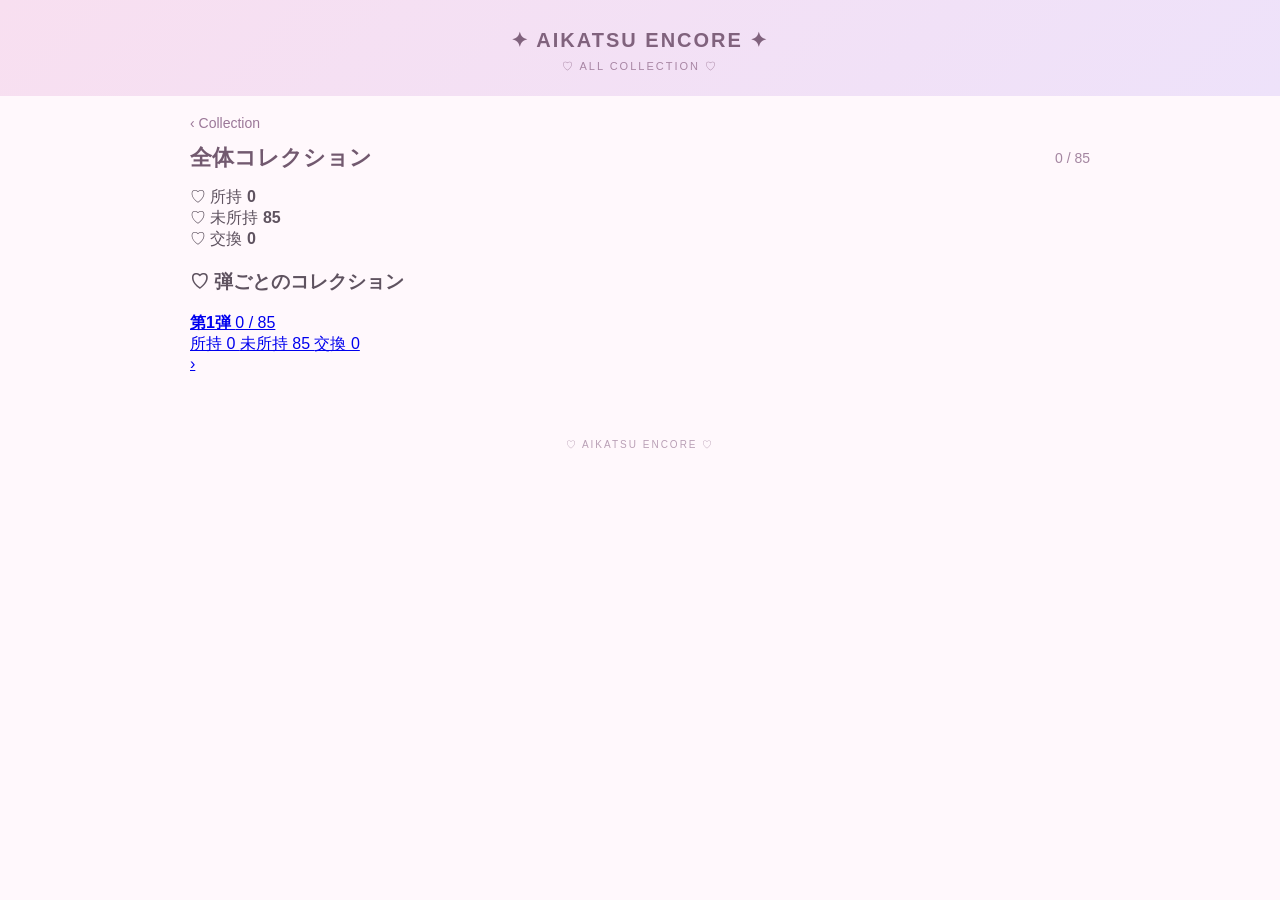
==== all-cards.html @ c802a4d8 "Create all-cards.html" ====
<!DOCTYPE html>
<html lang="ja">
<head>
  <meta charset="UTF-8">
  <meta name="viewport" content="width=device-width, initial-scale=1.0">
  <title>全体コレクション</title>
  <link rel="stylesheet" href="style.css">
</head>

<body>

  <header class="header">
    <h1>✦ AIKATSU ENCORE ✦</h1>
    <p>♡ ALL COLLECTION ♡</p>
  </header>


  <main class="cards-page">

    <a href="index.html" class="back-link">
      ‹ Collection
    </a>


    <section class="season-header">
      <h2>全体コレクション</h2>
      <p id="overallStatus">読み込み中…</p>
    </section>


    <!-- 全体集計 -->

    <section class="overall-summary">

      <div class="summary-card">
        <span>♡ 所持</span>
        <strong id="ownedCount">0</strong>
      </div>

      <div class="summary-card">
        <span>♡ 未所持</span>
        <strong id="missingCount">0</strong>
      </div>

      <div class="summary-card">
        <span>♡ 交換</span>
        <strong id="tradeCount">0</strong>
      </div>

    </section>


    <!-- 弾ごとの一覧 -->

    <section class="season-summary">

      <h3>♡ 弾ごとのコレクション</h3>

      <div id="seasonList"></div>

    </section>

  </main>


  <footer>
    <p>♡ AIKATSU ENCORE ♡</p>
  </footer>


  <script>

    /* =========================
       基本設定
    ========================= */

    let cards = [];

    let ownershipBySeason = {};


    /* =========================
       JSON読み込み
    ========================= */

    fetch("cards.json")
      .then(response => {

        if (!response.ok) {
          throw new Error(
            "cards.jsonを読み込めませんでした"
          );
        }

        return response.json();

      })
      .then(data => {

        cards =
          Array.isArray(data)
            ? data
            : data.cards || [];


        loadOwnership();

        renderOverall();

      })
      .catch(error => {

        console.error(error);

        document.getElementById(
          "overallStatus"
        ).textContent =
          "カードを読み込めませんでした。";

      });


    /* =========================
       所持データ読み込み
    ========================= */

    function loadOwnership() {

      const seasons = [
        ...new Set(
          cards.map(card =>
            String(card.season || "1")
          )
        )
      ];


      seasons.forEach(season => {

        const storageKey =
          `aikatsu-encore-season-${season}`;


        ownershipBySeason[season] =
          JSON.parse(
            localStorage.getItem(
              storageKey
            ) || "{}"
          );

      });

    }


    /* =========================
       所持数
    ========================= */

    function getCount(card) {

      const season =
        String(card.season || "1");


      const ownership =
        ownershipBySeason[season] || {};


      return Number(
        ownership[card.id] || 0
      );

    }


    /* =========================
       全体表示
    ========================= */

    function renderOverall() {

      const owned =
        cards.filter(card =>
          getCount(card) >= 1
        ).length;


      const missing =
        cards.filter(card =>
          getCount(card) === 0
        ).length;


      const trade =
        cards.filter(card =>
          getCount(card) >= 2
        ).length;


      document.getElementById(
        "overallStatus"
      ).textContent =
        `${owned} / ${cards.length}`;


      document.getElementById(
        "ownedCount"
      ).textContent =
        owned;


      document.getElementById(
        "missingCount"
      ).textContent =
        missing;


      document.getElementById(
        "tradeCount"
      ).textContent =
        trade;


      renderSeasonList();

    }


    /* =========================
       弾ごとの集計
    ========================= */

    function renderSeasonList() {

      const seasonList =
        document.getElementById(
          "seasonList"
        );


      seasonList.innerHTML = "";


      const seasons =
        [
          ...new Set(
            cards.map(card =>
              String(card.season || "1")
            )
          )
        ]
        .sort(
          (a, b) =>
            Number(a) - Number(b)
        );


      seasons.forEach(season => {

        const seasonCards =
          cards.filter(card =>
            String(
              card.season || "1"
            ) === season
          );


        const owned =
          seasonCards.filter(card =>
            getCount(card) >= 1
          ).length;


        const missing =
          seasonCards.filter(card =>
            getCount(card) === 0
          ).length;


        const trade =
          seasonCards.filter(card =>
            getCount(card) >= 2
          ).length;


        const link =
          document.createElement("a");


        link.href =
          `cards.html?season=${season}`;


        link.className =
          "season-summary-card";


        link.innerHTML = `

          <div class="season-summary-main">

            <strong>
              第${season}弾
            </strong>

            <span>
              ${owned} / ${seasonCards.length}
            </span>

          </div>


          <div class="season-summary-detail">

            <span>
              所持 ${owned}
            </span>

            <span>
              未所持 ${missing}
            </span>

            <span>
              交換 ${trade}
            </span>

          </div>


          <span class="season-summary-arrow">
            ›
          </span>

        `;


        seasonList.appendChild(
          link
        );

      });

    }

  </script>

</body>
</html>
---- style.css ----
/* =========================
   全体
========================= */

* {
  box-sizing: border-box;
}

body {
  margin: 0;
  background: #fff8fc;
  color: #5f5360;
  font-family:
    -apple-system,
    BlinkMacSystemFont,
    "Helvetica Neue",
    sans-serif;
}


/* =========================
   ヘッダー
========================= */

.header {
  padding: 28px 20px 22px;
  text-align: center;
  background: linear-gradient(
    135deg,
    #f8dff0,
    #eee2fa
  );
}

.header h1 {
  margin: 0;
  color: #80627d;
  font-size: 20px;
  letter-spacing: 2px;
}

.header p {
  margin: 7px 0 0;
  color: #a886a4;
  font-size: 11px;
  letter-spacing: 2px;
}


/* =========================
   ページ
========================= */

.cards-page {
  width: min(100% - 28px, 900px);
  margin: 0 auto;
  padding: 18px 0 40px;
}


/* =========================
   戻る
========================= */

.back-link {
  display: inline-block;
  margin-bottom: 12px;
  color: #9b7798;
  text-decoration: none;
  font-size: 14px;
}


/* =========================
   シーズン
========================= */

.season-header {
  display: flex;
  align-items: center;
  justify-content: space-between;
  margin-bottom: 14px;
}

.season-header h2 {
  margin: 0;
  color: #72596f;
  font-size: 22px;
}

.season-header p {
  margin: 0;
  color: #a486a1;
  font-size: 14px;
}


/* =========================
   検索
========================= */

.search-box {
  margin-bottom: 12px;
}

.search-box input {
  width: 100%;
  padding: 12px 14px;
  border: 1px solid #ead7e6;
  border-radius: 12px;
  background: #fff;
  color: #5f5360;
  font-size: 14px;
  outline: none;
}

.search-box input:focus {
  border-color: #cfa9c8;
}


/* =========================
   所持状態
========================= */

.status-filters {
  display: grid;
  grid-template-columns: repeat(4, 1fr);
  gap: 6px;
  margin-bottom: 12px;
}

.status-button {
  padding: 9px 4px;
  border: 1px solid #ead7e6;
  border-radius: 10px;
  background: #fff;
  color: #8c7188;
  font-size: 12px;
}

.status-button.active {
  background: #ead8e8;
  border-color: #d6b7d1;
  color: #70566d;
  font-weight: bold;
}


/* =========================
   フィルター
========================= */

.filters {
  display: grid;
  grid-template-columns: repeat(2, 1fr);
  gap: 8px;
  margin-bottom: 18px;
}

.filter-group label {
  display: block;
  margin-bottom: 4px;
  color: #8f778b;
  font-size: 11px;
}

.filter-group select {
  width: 100%;
  padding: 9px 8px;
  border: 1px solid #ead7e6;
  border-radius: 10px;
  background: #fff;
  color: #665966;
  font-size: 12px;
}


/* =========================
   カード一覧
========================= */

.card-grid {
  display: grid;
  grid-template-columns: repeat(2, minmax(0, 1fr));
  gap: 12px;
}


/* =========================
   カード
========================= */

.card {
  min-width: 0;
  padding: 8px;
  border: 1px solid #eadde8;
  border-radius: 14px;
  background: #fff;
  box-shadow:
    0 3px 10px rgba(130, 100, 130, 0.07);

  cursor: pointer;
}


/* =========================
   カード画像
========================= */

.card-image {
  width: 100%;
  aspect-ratio: 5 / 7;
  overflow: hidden;
  border-radius: 9px;
  background: #f7f2f7;

  display: flex;
  align-items: center;
  justify-content: center;
}

.card-image img {
  width: 100%;
  height: 100%;
  display: block;

  object-fit: contain;
}


/*
  アクセサリーも通常カードと同じ。
  特別な回転・横長化はしない。
*/


/* =========================
   カード情報
========================= */

.card-info {
  padding: 7px 3px 3px;
}

.card-id {
  color: #a18b9e;
  font-size: 10px;
}

.card-name {
  margin-top: 2px;
  min-height: 17px;
  color: #655864;
  font-size: 12px;
  font-weight: bold;
  line-height: 1.4;
}

.card-meta {
  margin-top: 2px;
  color: #a18b9e;
  font-size: 10px;
}


/* =========================
   所持数
========================= */

.count-control {
  display: flex;
  align-items: center;
  justify-content: center;
  gap: 12px;
  margin-top: 7px;
}

.count-button {
  width: 27px;
  height: 27px;
  padding: 0;

  border: 1px solid #ead7e6;
  border-radius: 50%;

  background: #fff8fc;
  color: #896e84;

  font-size: 16px;
  line-height: 1;
}

.count {
  min-width: 18px;
  text-align: center;
  color: #6d5a69;
  font-size: 13px;
  font-weight: bold;
}


/* =========================
   読み込み・該当なし
========================= */

.loading,
.no-results {
  padding: 40px 10px;
  text-align: center;
  color: #a58d9f;
  font-size: 13px;
}


/* =========================
   モーダル
========================= */

.card-modal {
  position: fixed;
  inset: 0;
  z-index: 1000;

  display: flex;
  align-items: center;
  justify-content: center;

  padding: 20px;

  background: rgba(60, 45, 60, 0.55);
}

.card-modal-content {
  position: relative;

  width: min(92vw, 600px);
  max-height: 90vh;

  padding: 18px;

  overflow-y: auto;

  border-radius: 18px;
  background: #fff9fd;
}

.card-modal-close {
  position: absolute;
  top: 8px;
  right: 10px;

  z-index: 2;

  width: 34px;
  height: 34px;

  border: 0;
  border-radius: 50%;

  background: rgba(255,255,255,0.9);
  color: #80677b;

  font-size: 24px;
  line-height: 1;
}

.modal-images {
  display: flex;
  flex-direction: column;
  align-items: center;
  gap: 14px;
  padding-top: 10px;
}

.modal-images img {
  display: block;

  width: 100%;
  max-width: 500px;
  height: auto;

  border-radius: 10px;
  object-fit: contain;
}


/* =========================
   フッター
========================= */

footer {
  padding: 25px 10px 35px;
  text-align: center;
}

footer p {
  margin: 0;
  color: #b99fb5;
  font-size: 10px;
  letter-spacing: 2px;
}


/* =========================
   スマホ
========================= */

@media (max-width: 480px) {

  .cards-page {
    width: min(100% - 20px, 900px);
  }

  .card-grid {
    gap: 9px;
  }

  .card {
    padding: 6px;
    border-radius: 12px;
  }

  .card-image {
    border-radius: 8px;
  }

  .count-control {
    gap: 9px;
  }

  .count-button {
    width: 25px;
    height: 25px;
  }

  .card-modal {
    padding: 10px;
  }

  .card-modal-content {
    width: 96vw;
    padding: 12px;
  }

}
/* =========================
   カード詳細モーダル
========================= */

.card-modal {
  position: fixed;
  inset: 0;
  z-index: 9999;

  display: flex;
  align-items: center;
  justify-content: center;

  padding: 16px;

  background: rgba(60, 40, 70, 0.72);

  backdrop-filter: blur(6px);
  -webkit-backdrop-filter: blur(6px);
}


/* =========================
   モーダル本体
========================= */

.card-modal-content {
  position: relative;

  width: min(88vw, 360px);
  max-height: 88vh;

  padding: 18px 12px 20px;

  background: #fffaff;

  border: 2px solid #f0d8ed;
  border-radius: 24px;

  box-shadow:
    0 10px 35px rgba(80, 50, 80, 0.25);

  overflow: hidden;

  text-align: center;
}


/* =========================
   閉じるボタン
========================= */

.card-modal-close {
  position: absolute;

  top: 8px;
  right: 8px;

  width: 42px;
  height: 42px;

  border: none;
  border-radius: 50%;

  background: rgba(255, 255, 255, 0.95);

  color: #8d6688;

  font-size: 30px;
  line-height: 1;

  cursor: pointer;

  z-index: 10;
}

.card-modal-close:active {
  transform: scale(0.92);
}


/* =========================
   カード表示エリア
========================= */

.modal-card-area {
  position: relative;

  display: flex;

  align-items: center;
  justify-content: center;

  width: 100%;

  margin-top: 8px;

  touch-action: pan-y;
}


/* カード本体 */

.modal-card-image {
  display: block;

  width: min(62vw, 280px);

  max-width: 100%;
  max-height: 58vh;

  object-fit: contain;

  border-radius: 6px;

  box-shadow:
    0 5px 18px rgba(80, 50, 80, 0.18);

  user-select: none;
  -webkit-user-drag: none;
}


/* =========================
   左右の矢印
========================= */

.card-side-arrow {
  position: absolute;

  top: 50%;

  transform: translateY(-50%);

  width: 46px;
  height: 46px;

  display: flex;

  align-items: center;
  justify-content: center;

  border: none;
  border-radius: 50%;

  background: rgba(255, 255, 255, 0.92);

  color: #8d6688;

  font-size: 34px;
  font-weight: normal;

  line-height: 1;

  box-shadow:
    0 3px 10px rgba(80, 50, 80, 0.18);

  cursor: pointer;

  z-index: 5;
}

.card-side-arrow.left {
  left: 4px;
}

.card-side-arrow.right {
  right: 4px;
}

.card-side-arrow:active {
  transform:
    translateY(-50%)
    scale(0.9);
}


/* =========================
   表・裏ボタン
========================= */

.card-side-buttons {
  display: flex;

  justify-content: center;

  gap: 12px;

  margin-top: 16px;
}


.card-side-button {
  min-width: 100px;

  padding: 11px 22px;

  border: 1px solid #e8cce4;
  border-radius: 999px;

  background: #fff;

  color: #8d6688;

  font-size: 15px;
  font-weight: bold;

  cursor: pointer;

  transition:
    background 0.2s ease,
    color 0.2s ease,
    transform 0.15s ease;
}


.card-side-button.active {
  background: #e8c9e4;

  color: #fff;

  border-color: #e8c9e4;
}


.card-side-button:active {
  transform: scale(0.95);
}


/* =========================
   スマホ用
========================= */

@media (max-width: 480px) {

  .card-modal {
    padding: 10px;
  }


  .card-modal-content {
    width: 90vw;

    padding:
      16px 8px 18px;

    border-radius: 22px;
  }


  .modal-card-image {
    width: 62vw;

    max-height: 57vh;
  }


  .card-side-arrow {
    width: 44px;
    height: 44px;

    font-size: 32px;
  }


  .card-side-arrow.left {
    left: 2px;
  }


  .card-side-arrow.right {
    right: 2px;
  }


  .card-side-button {
    min-width: 95px;

    padding: 10px 20px;

    font-size: 15px;
  }

}
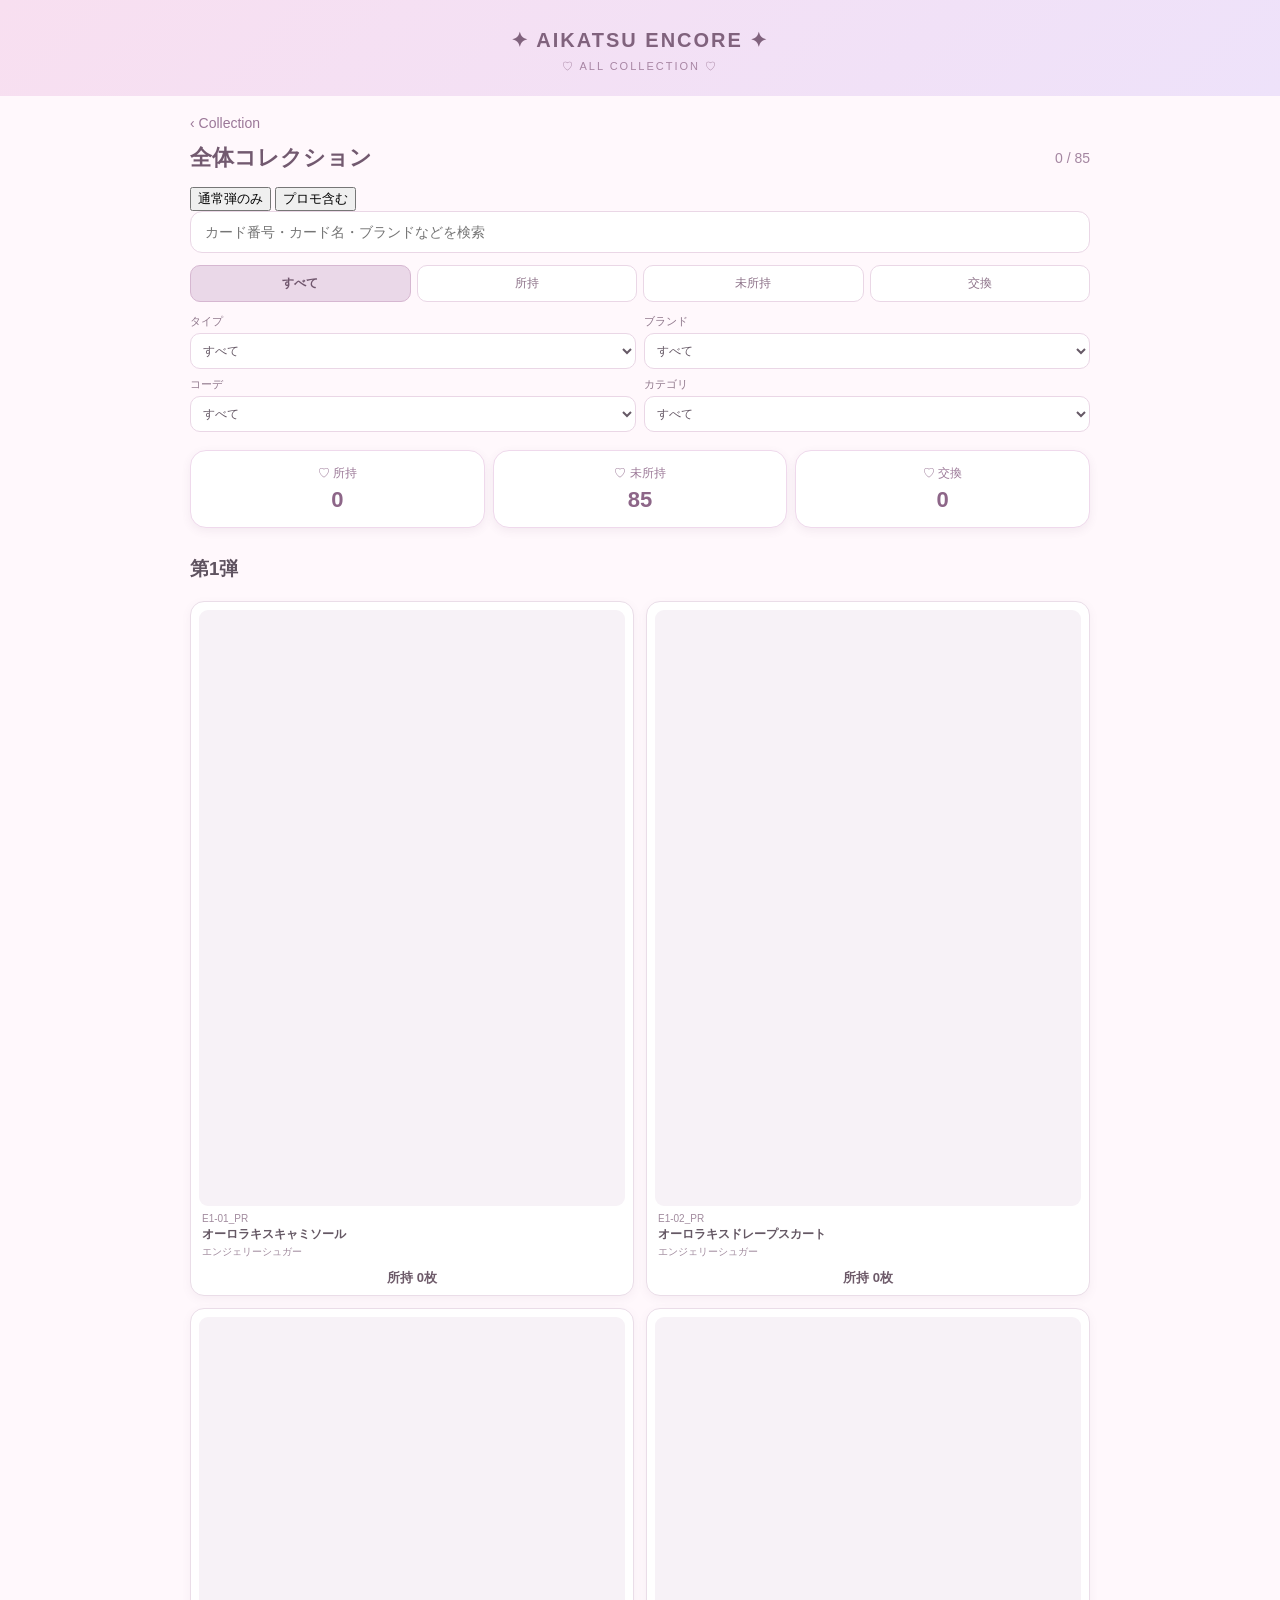
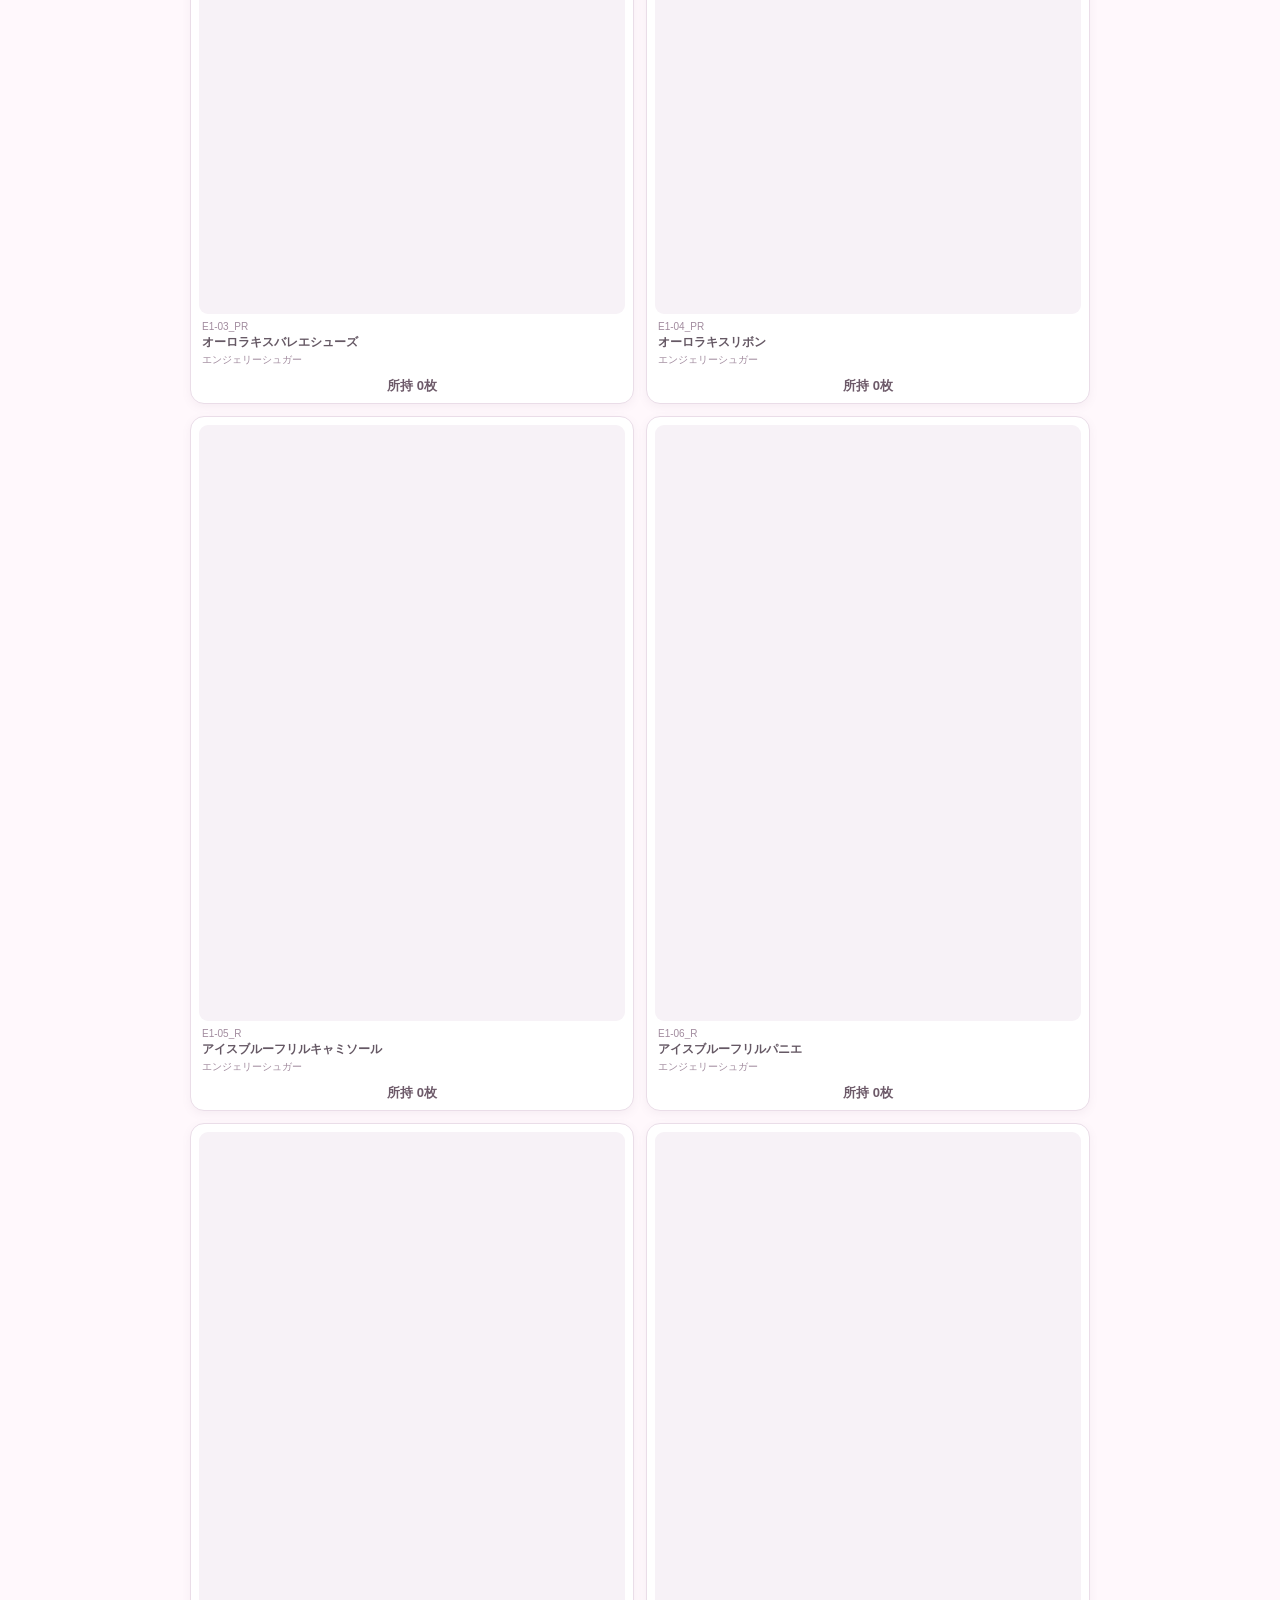
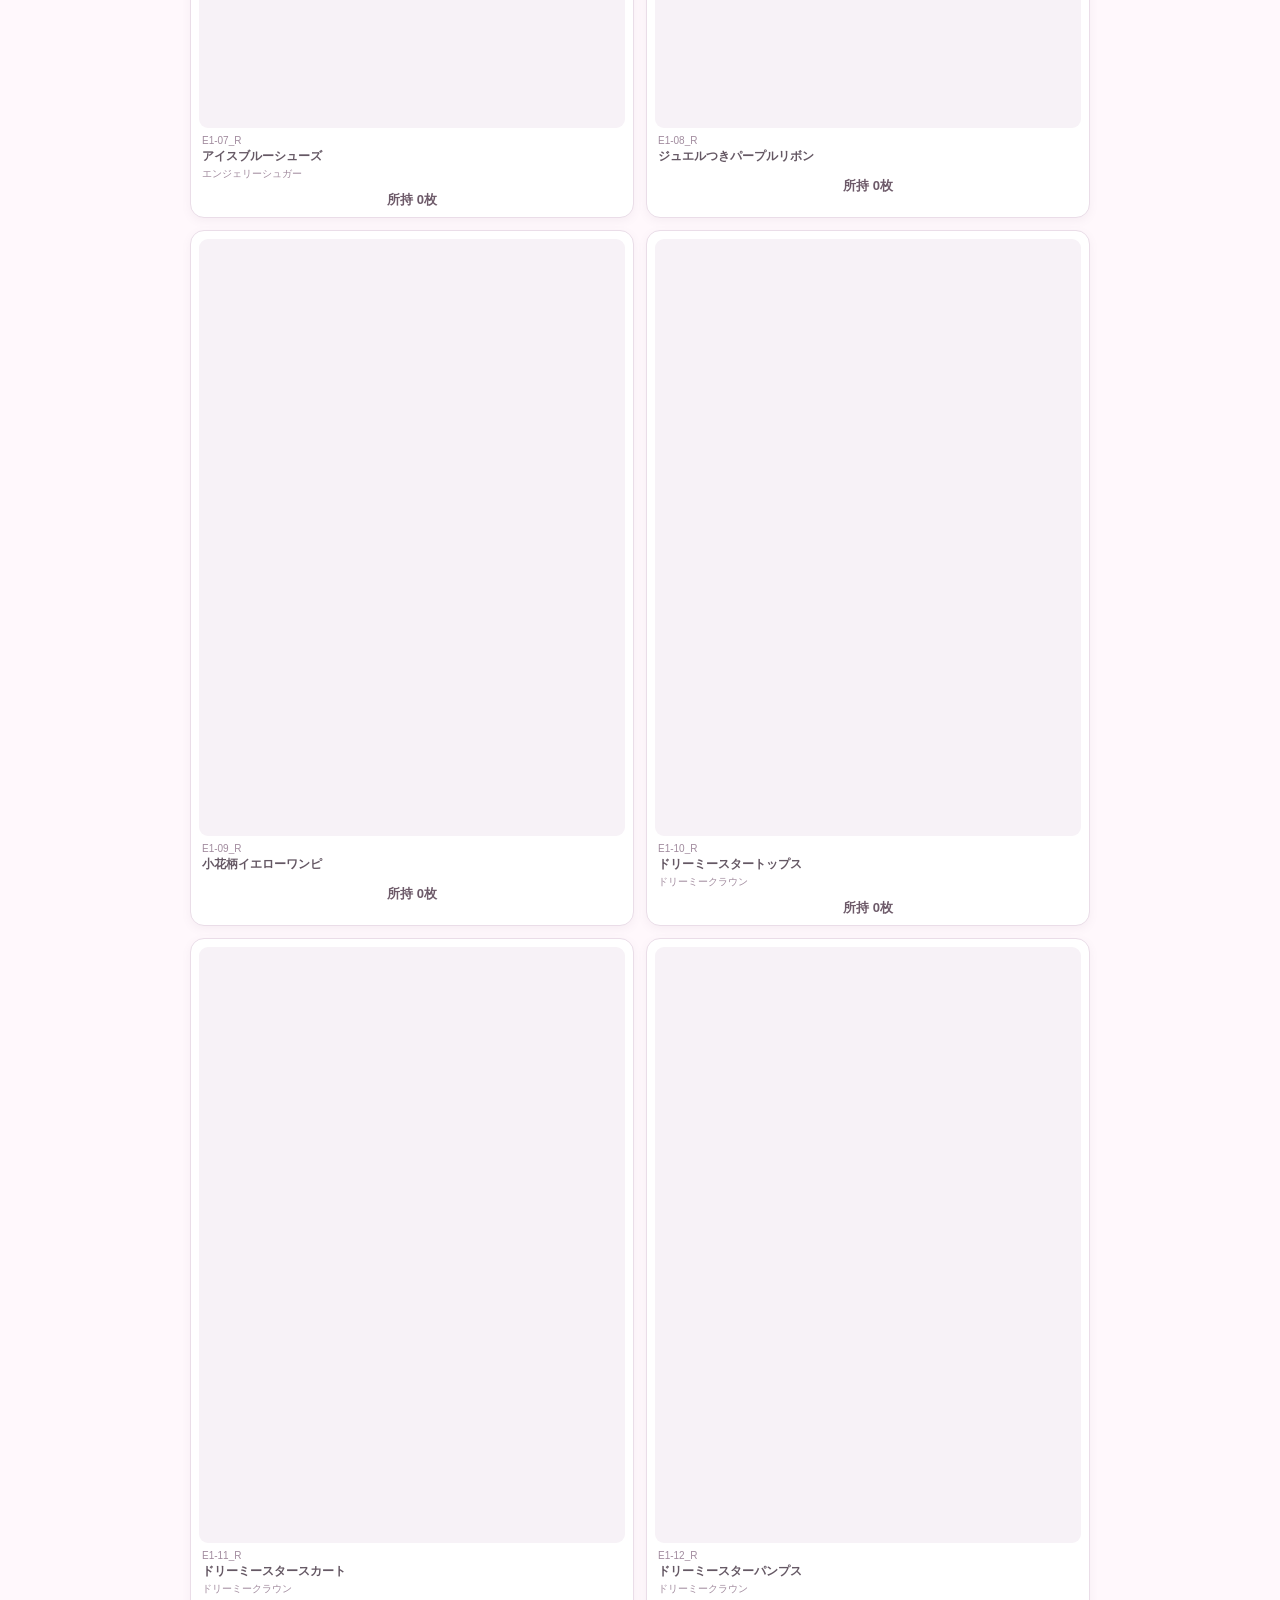
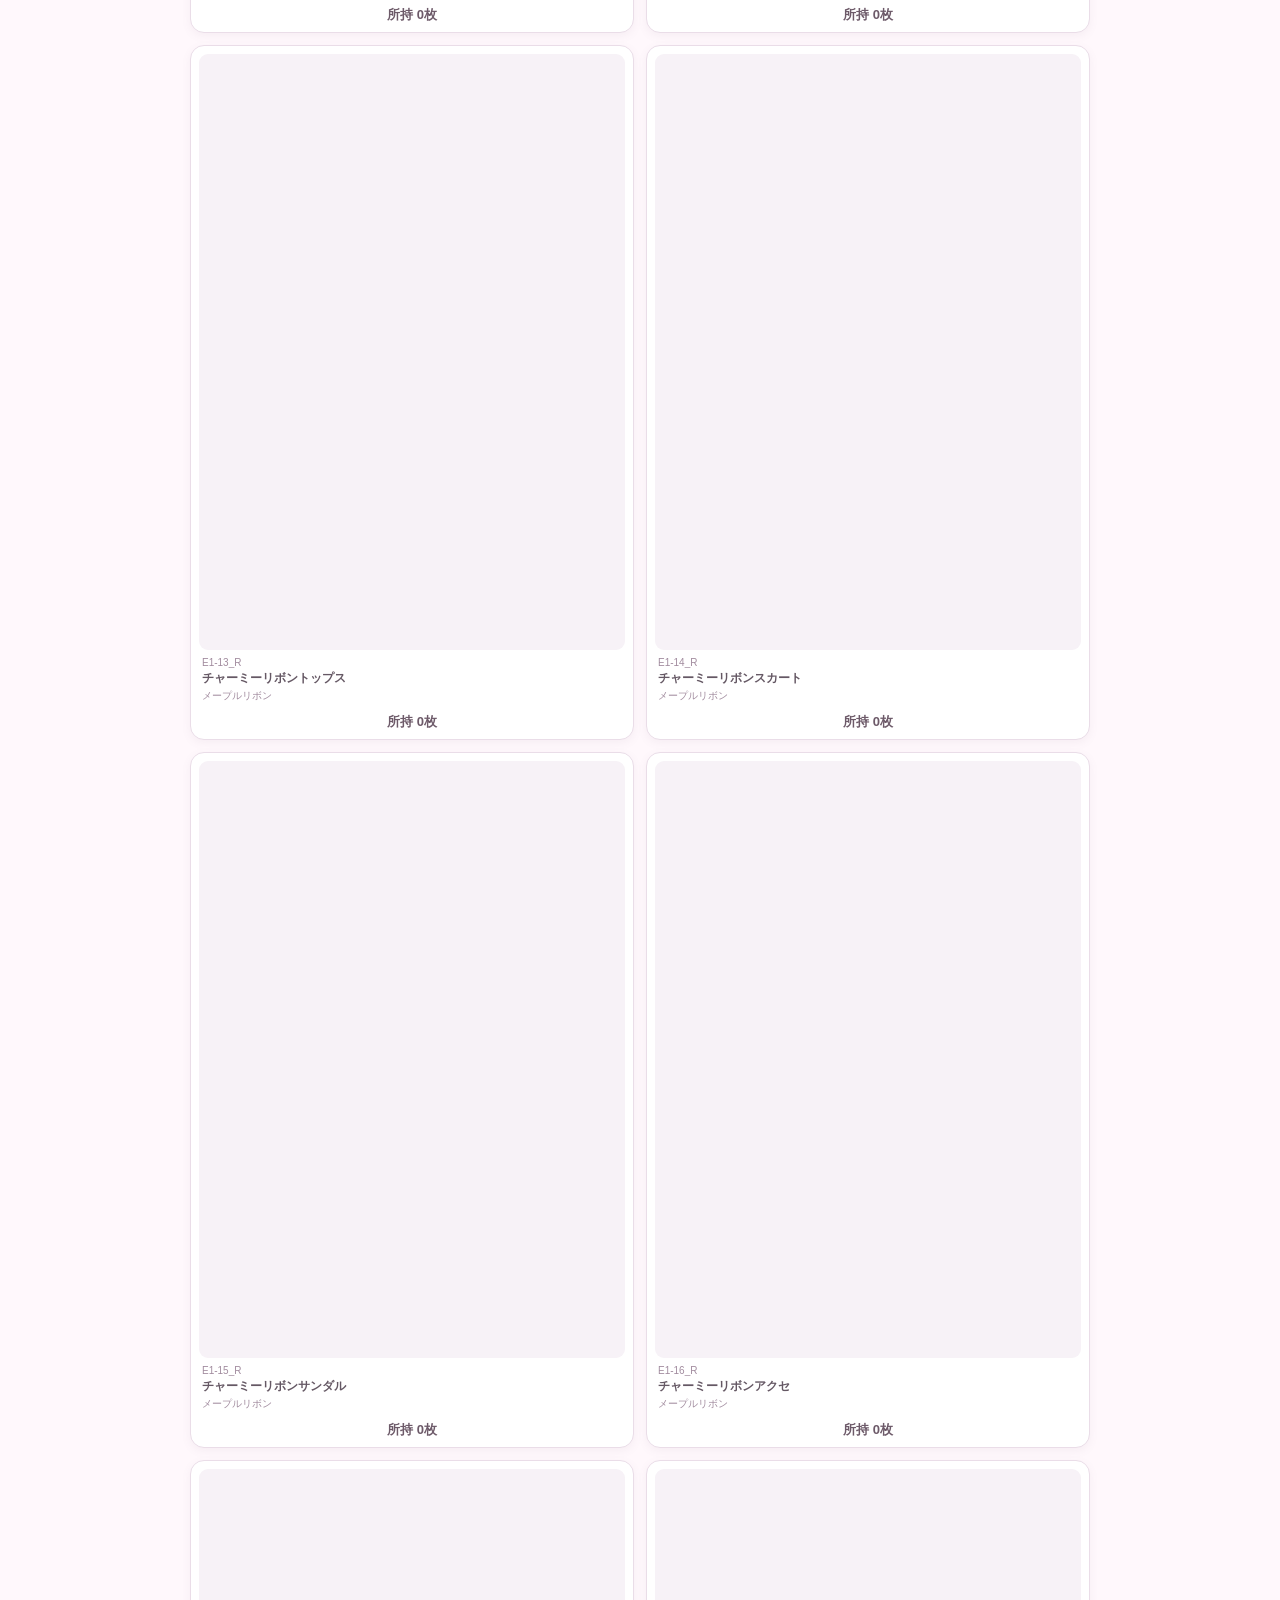
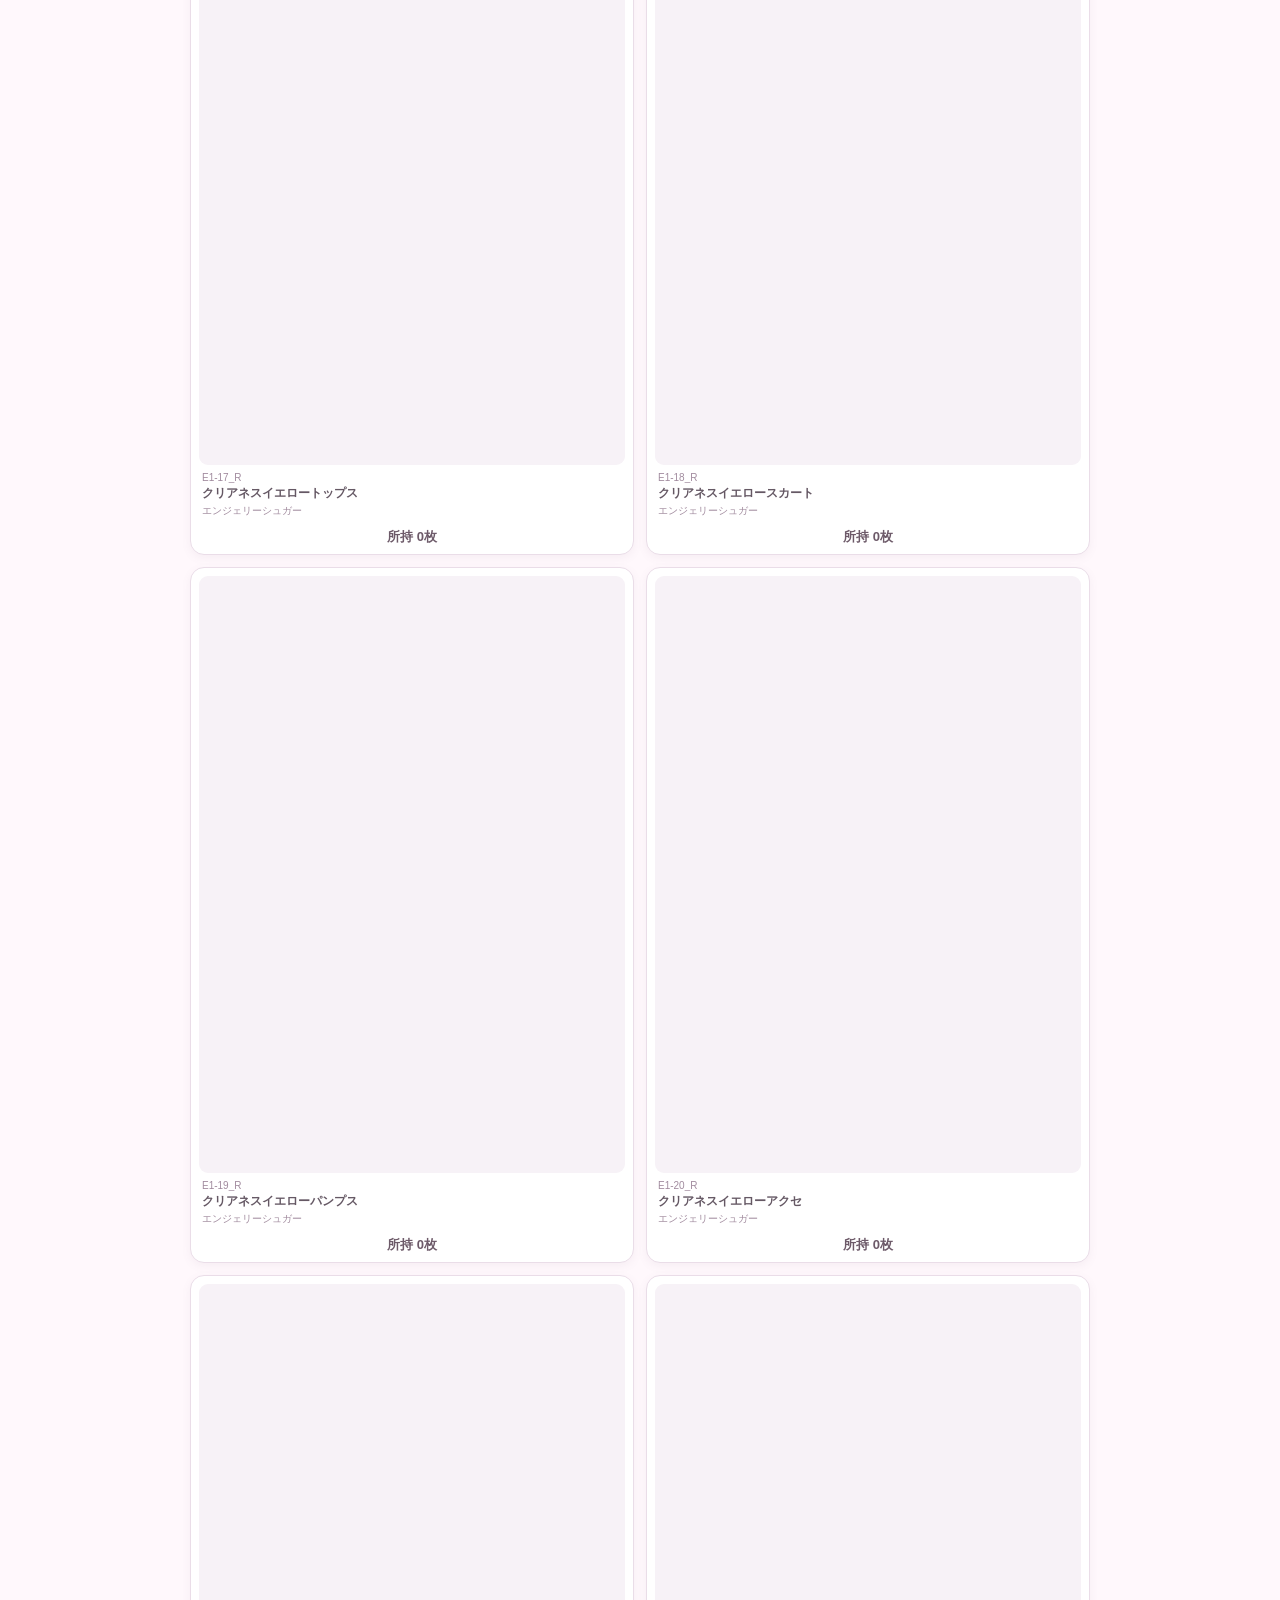
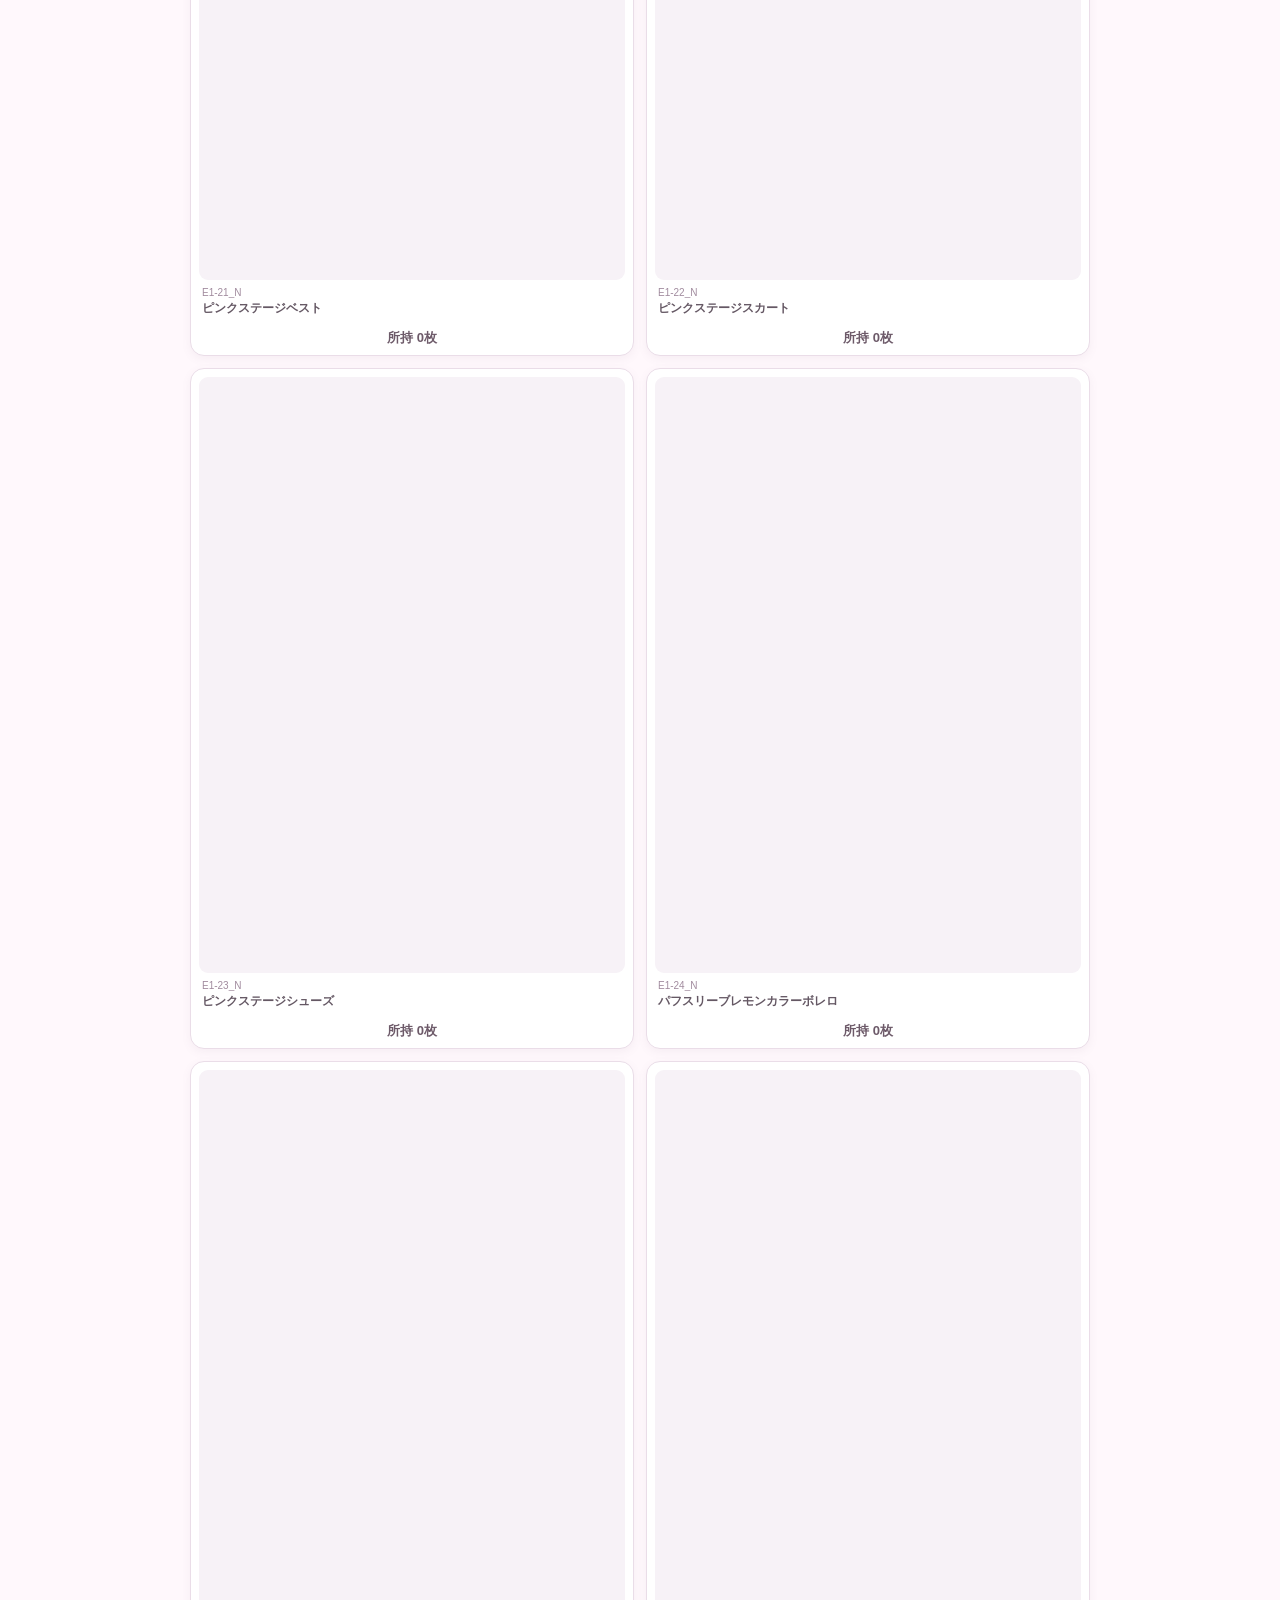
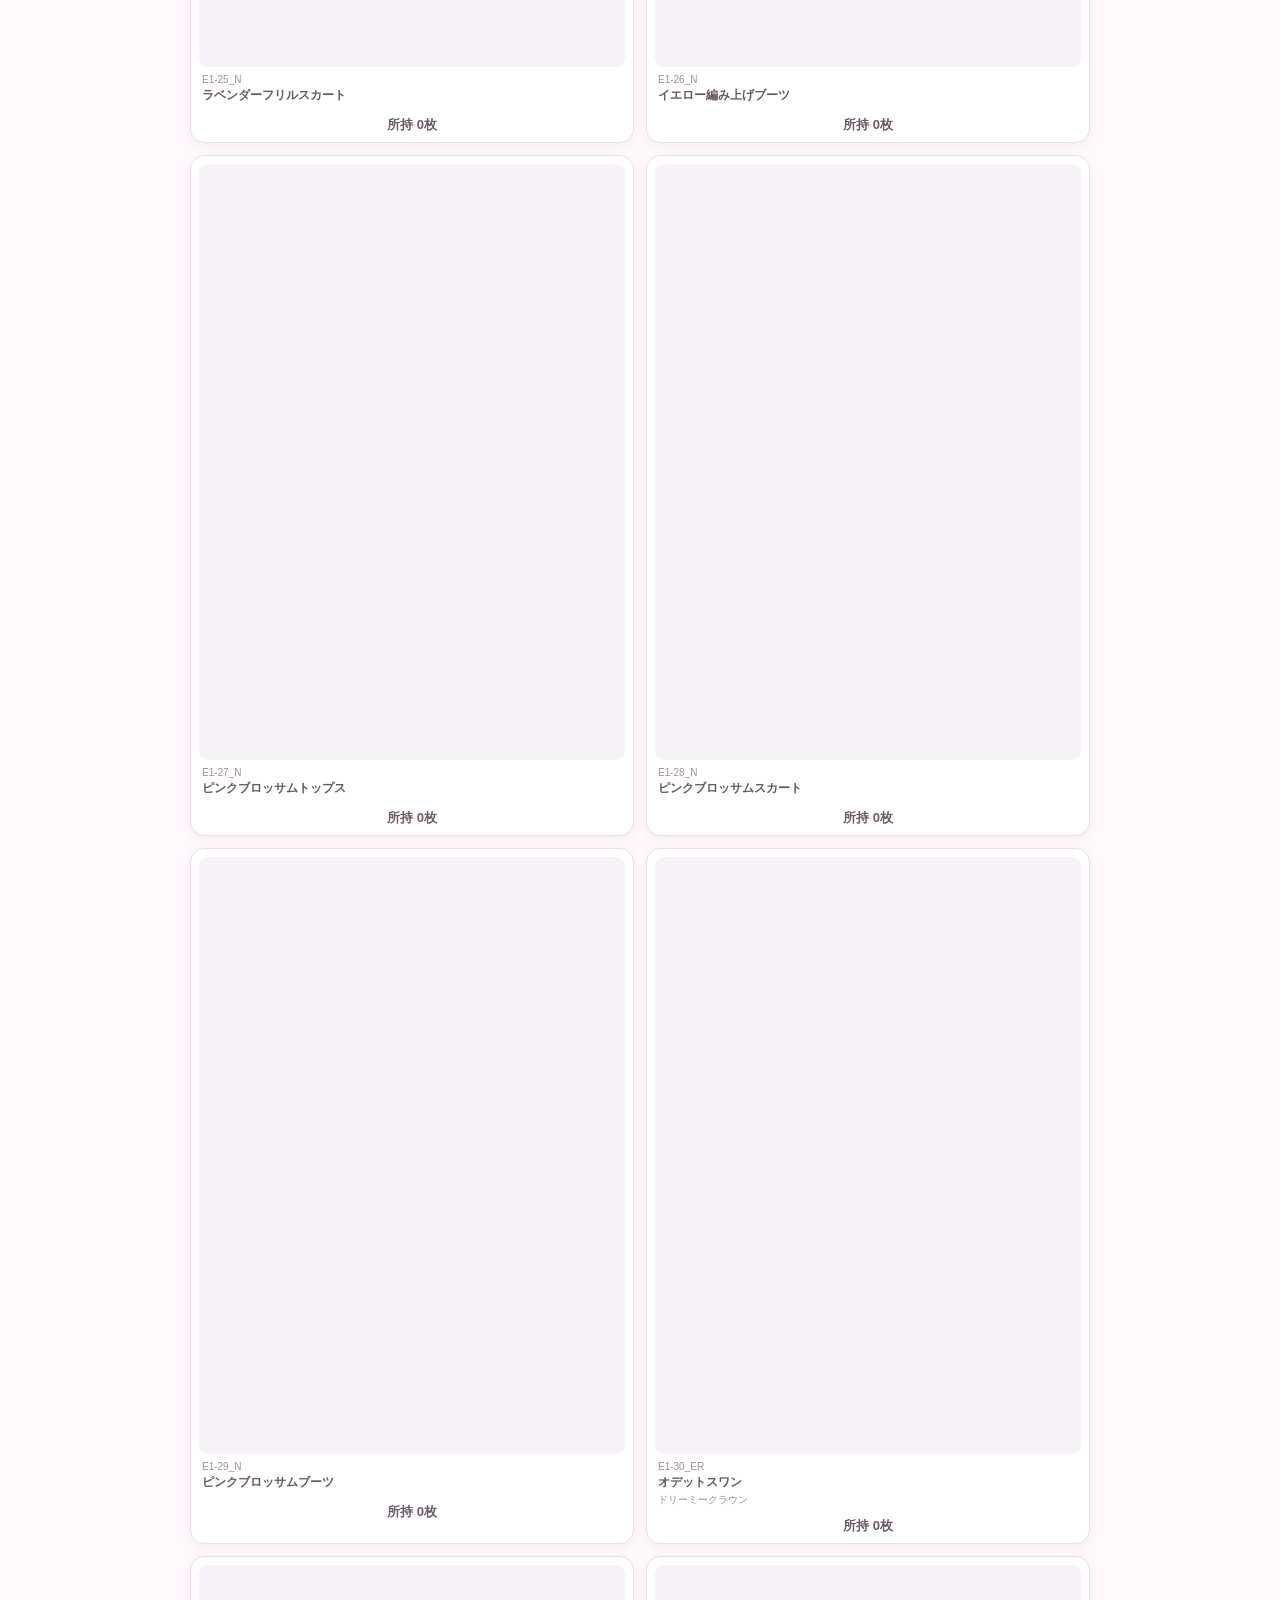
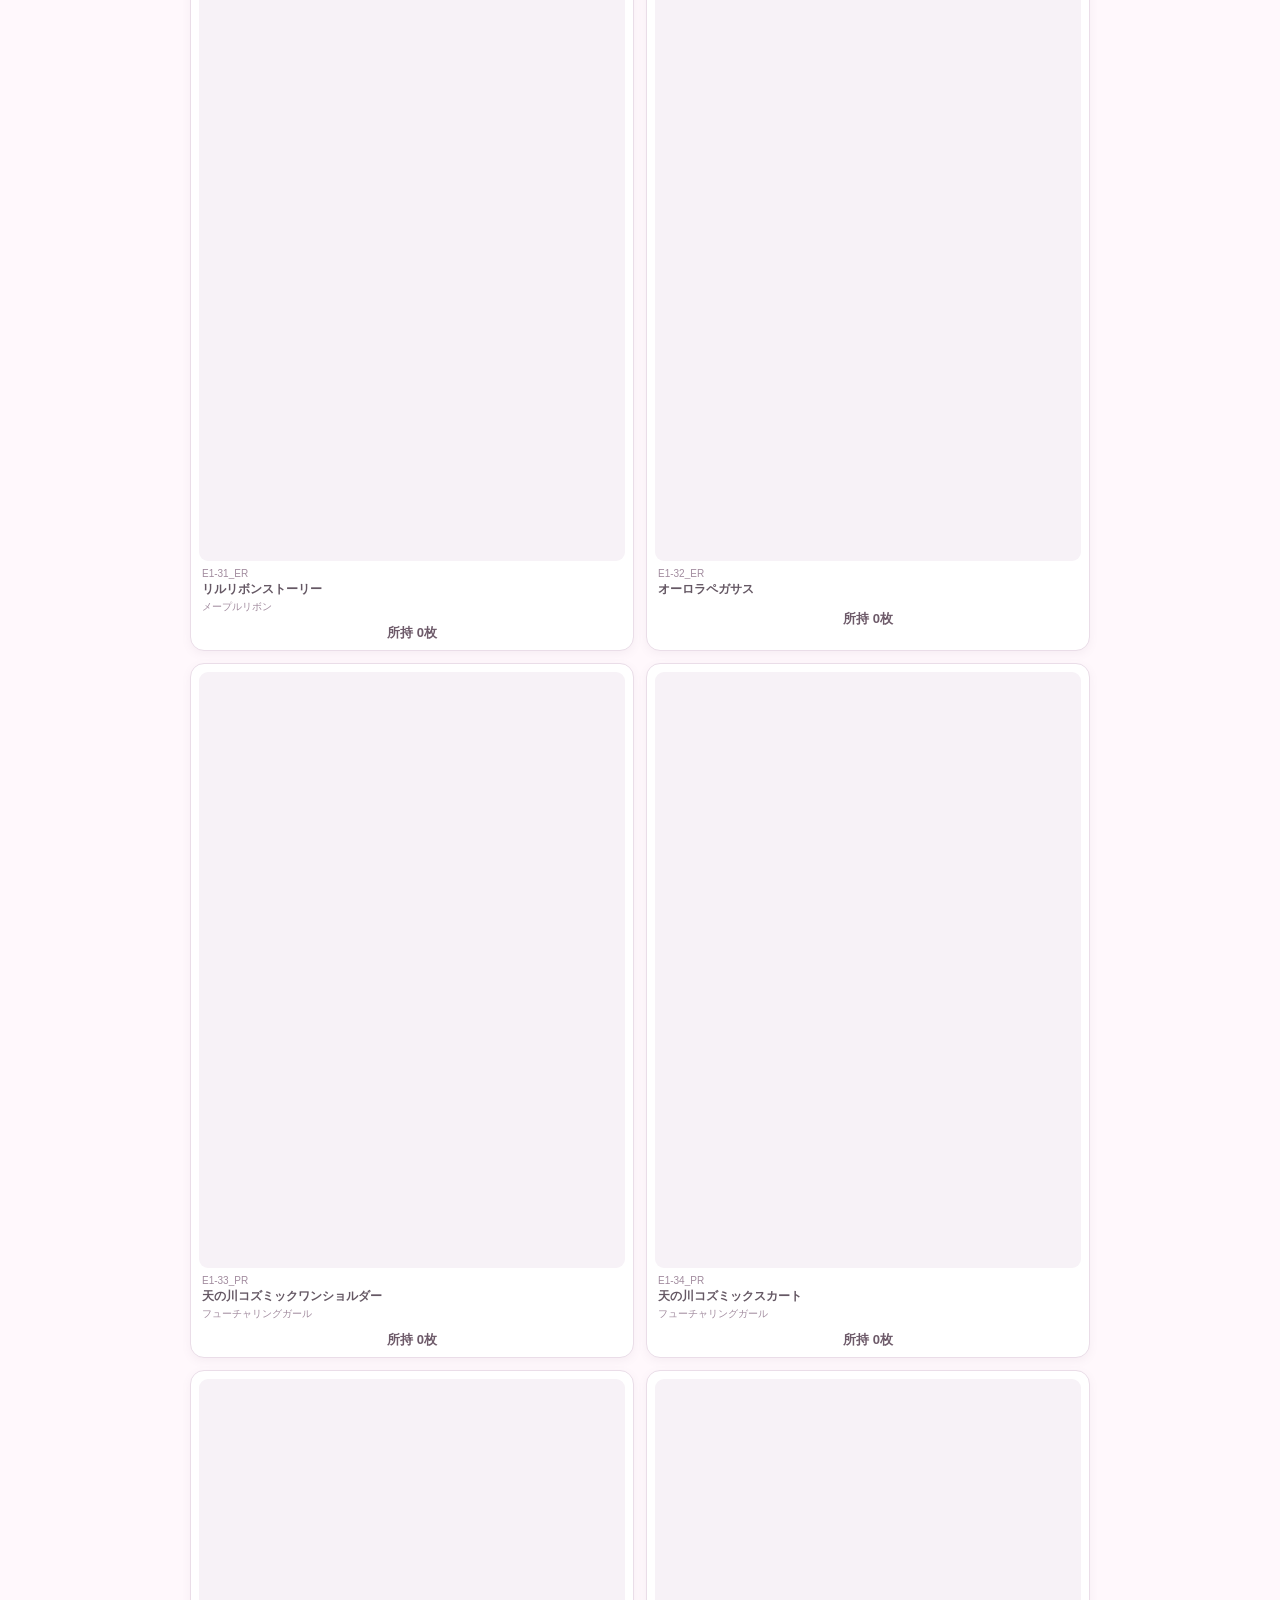
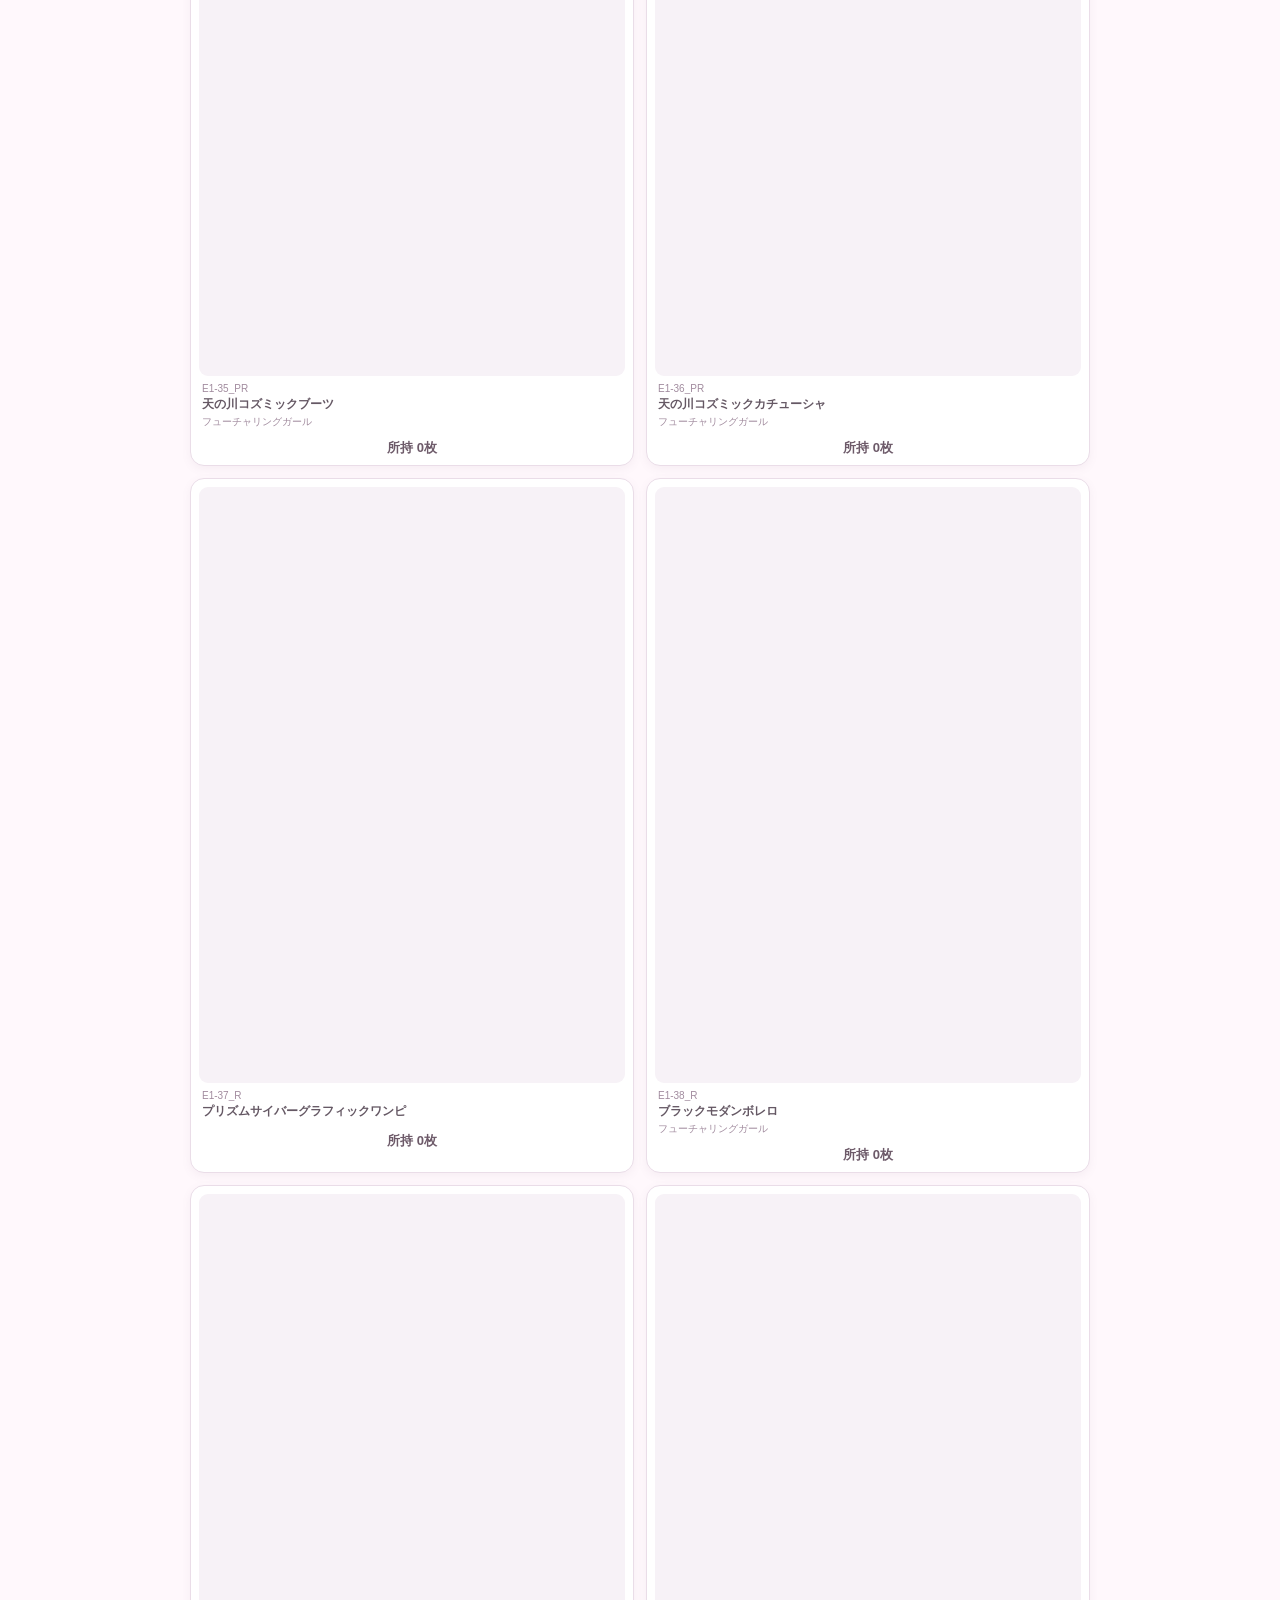
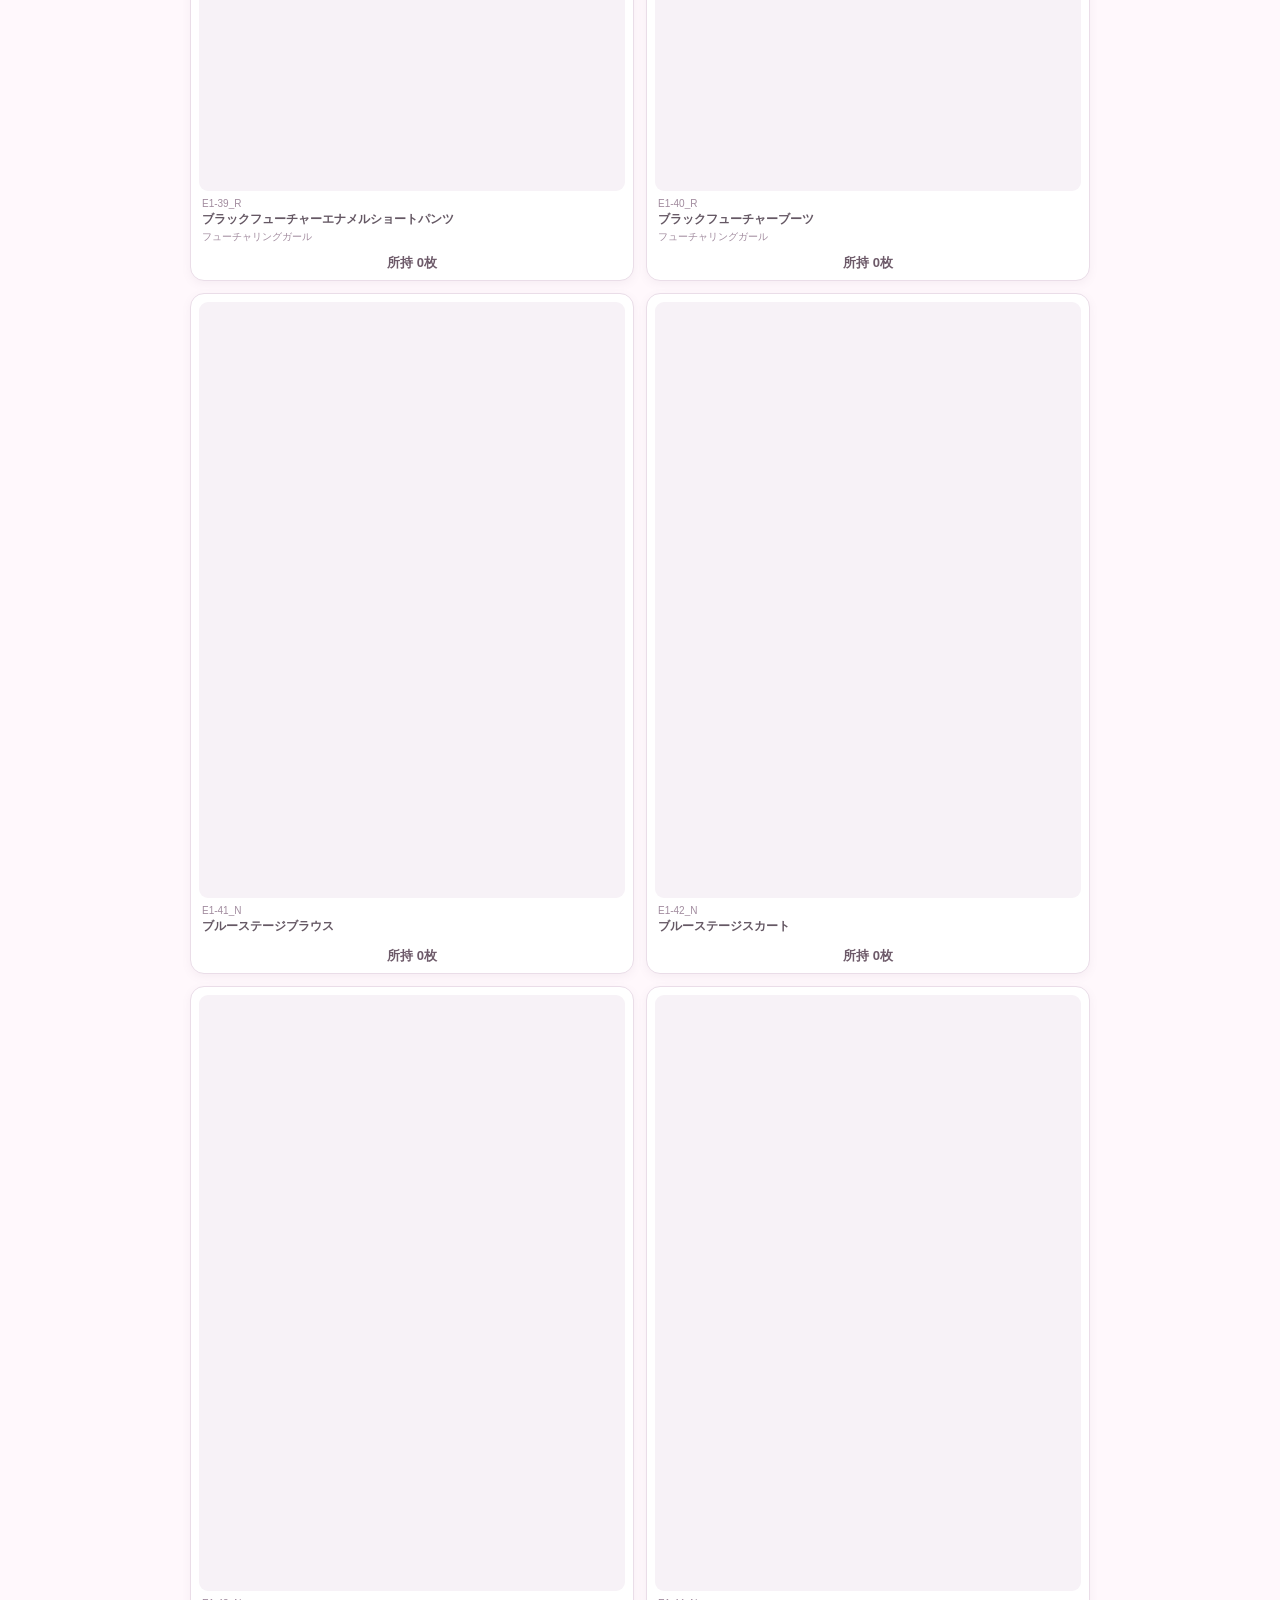
==== commit fb835b3e: "Update all-cards.html" ====
--- a/all-cards.html
+++ b/all-cards.html
@@ -28,37 +28,213 @@
     </section>
 
 
-    <!-- 全体集計 -->
+    <!-- =========================
+         通常弾 / プロモ切り替え
+    ========================= -->
+
+    <div class="collection-scope">
+
+      <button
+        type="button"
+        class="scope-button active"
+        data-scope="season"
+      >
+        通常弾のみ
+      </button>
+
+      <button
+        type="button"
+        class="scope-button"
+        data-scope="all"
+      >
+        プロモ含む
+      </button>
+
+    </div>
+
+
+    <!-- =========================
+         検索
+    ========================= -->
+
+    <div class="search-box">
+
+      <input
+        type="search"
+        id="searchInput"
+        placeholder="カード番号・カード名・ブランドなどを検索"
+      >
+
+    </div>
+
+
+    <!-- =========================
+         所持状態
+    ========================= -->
+
+    <div class="status-filters">
+
+      <button
+        class="status-button active"
+        data-status="all"
+      >
+        すべて
+      </button>
+
+      <button
+        class="status-button"
+        data-status="owned"
+      >
+        所持
+      </button>
+
+      <button
+        class="status-button"
+        data-status="missing"
+      >
+        未所持
+      </button>
+
+      <button
+        class="status-button"
+        data-status="trade"
+      >
+        交換
+      </button>
+
+    </div>
+
+
+    <!-- =========================
+         4種類のフィルター
+    ========================= -->
+
+    <div class="filters">
+
+      <div class="filter-group">
+
+        <label for="typeFilter">
+          タイプ
+        </label>
+
+        <select id="typeFilter">
+          <option value="">
+            すべて
+          </option>
+        </select>
+
+      </div>
+
+
+      <div class="filter-group">
+
+        <label for="brandFilter">
+          ブランド
+        </label>
+
+        <select id="brandFilter">
+          <option value="">
+            すべて
+          </option>
+        </select>
+
+      </div>
+
+
+      <div class="filter-group">
+
+        <label for="coordinateFilter">
+          コーデ
+        </label>
+
+        <select id="coordinateFilter">
+          <option value="">
+            すべて
+          </option>
+        </select>
+
+      </div>
+
+
+      <div class="filter-group">
+
+        <label for="categoryFilter">
+          カテゴリ
+        </label>
+
+        <select id="categoryFilter">
+          <option value="">
+            すべて
+          </option>
+        </select>
+
+      </div>
+
+    </div>
+
+
+    <!-- =========================
+         全体集計
+    ========================= -->
 
     <section class="overall-summary">
 
       <div class="summary-card">
-        <span>♡ 所持</span>
-        <strong id="ownedCount">0</strong>
+
+        <span>
+          ♡ 所持
+        </span>
+
+        <strong id="ownedCount">
+          0
+        </strong>
+
       </div>
 
+
       <div class="summary-card">
-        <span>♡ 未所持</span>
-        <strong id="missingCount">0</strong>
+
+        <span>
+          ♡ 未所持
+        </span>
+
+        <strong id="missingCount">
+          0
+        </strong>
+
       </div>
 
+
       <div class="summary-card">
-        <span>♡ 交換</span>
-        <strong id="tradeCount">0</strong>
+
+        <span>
+          ♡ 交換
+        </span>
+
+        <strong id="tradeCount">
+          0
+        </strong>
+
       </div>
 
     </section>
 
 
-    <!-- 弾ごとの一覧 -->
-
-    <section class="season-summary">
-
-      <h3>♡ 弾ごとのコレクション</h3>
-
-      <div id="seasonList"></div>
-
-    </section>
+    <!-- =========================
+         カード一覧
+    ========================= -->
+
+    <div id="cardList"></div>
+
+
+    <div
+      id="noResults"
+      class="no-results"
+      style="display:none;"
+    >
+      該当するカードがありません。
+    </div>
+
 
   </main>
 
@@ -78,23 +254,77 @@
 
     let ownershipBySeason = {};
 
+    let currentScope = "season";
+
+    let currentStatus = "all";
+
+
+    /* =========================
+       要素
+    ========================= */
+
+    const searchInput =
+      document.getElementById(
+        "searchInput"
+      );
+
+
+    const typeFilter =
+      document.getElementById(
+        "typeFilter"
+      );
+
+
+    const brandFilter =
+      document.getElementById(
+        "brandFilter"
+      );
+
+
+    const coordinateFilter =
+      document.getElementById(
+        "coordinateFilter"
+      );
+
+
+    const categoryFilter =
+      document.getElementById(
+        "categoryFilter"
+      );
+
+
+    const cardList =
+      document.getElementById(
+        "cardList"
+      );
+
+
+    const noResults =
+      document.getElementById(
+        "noResults"
+      );
+
 
     /* =========================
        JSON読み込み
     ========================= */
 
     fetch("cards.json")
+
       .then(response => {
 
         if (!response.ok) {
+
           throw new Error(
             "cards.jsonを読み込めませんでした"
           );
+
         }
 
         return response.json();
 
       })
+
       .then(data => {
 
         cards =
@@ -105,9 +335,12 @@
 
         loadOwnership();
 
-        renderOverall();
+        setupFilters();
+
+        renderAll();
 
       })
+
       .catch(error => {
 
         console.error(error);
@@ -121,6 +354,21 @@
 
 
     /* =========================
+       通常弾かどうか
+    ========================= */
+
+    function isPromotion(card) {
+
+      return (
+        String(
+          card.collection || ""
+        ).toLowerCase() === "promotion"
+      );
+
+    }
+
+
+    /* =========================
        所持データ読み込み
     ========================= */
 
@@ -128,9 +376,19 @@
 
       const seasons = [
         ...new Set(
-          cards.map(card =>
-            String(card.season || "1")
-          )
+
+          cards
+
+            .filter(card =>
+              !isPromotion(card)
+            )
+
+            .map(card =>
+              String(
+                card.season || "1"
+              )
+            )
+
         )
       ];
 
@@ -143,13 +401,27 @@
 
         ownershipBySeason[season] =
           JSON.parse(
+
             localStorage.getItem(
               storageKey
             ) || "{}"
+
           );
 
       });
 
+
+      /* プロモ */
+
+      ownershipBySeason.promotion =
+        JSON.parse(
+
+          localStorage.getItem(
+            "aikatsu-encore-promotion"
+          ) || "{}"
+
+        );
+
     }
 
 
@@ -159,12 +431,25 @@
 
     function getCount(card) {
 
-      const season =
-        String(card.season || "1");
-
-
-      const ownership =
-        ownershipBySeason[season] || {};
+      let ownership;
+
+
+      if (isPromotion(card)) {
+
+        ownership =
+          ownershipBySeason.promotion || {};
+
+      } else {
+
+        const season =
+          String(
+            card.season || "1"
+          );
+
+        ownership =
+          ownershipBySeason[season] || {};
+
+      }
 
 
       return Number(
@@ -175,25 +460,336 @@
 
 
     /* =========================
-       全体表示
-    ========================= */
-
-    function renderOverall() {
+       フィルター項目
+    ========================= */
+
+    function setupFilters() {
+
+      fillFilter(
+        typeFilter,
+        "type"
+      );
+
+
+      fillFilter(
+        brandFilter,
+        "brand"
+      );
+
+
+      fillFilter(
+        coordinateFilter,
+        "coordinate"
+      );
+
+
+      fillFilter(
+        categoryFilter,
+        "category"
+      );
+
+    }
+
+
+    function fillFilter(
+      select,
+      key
+    ) {
+
+      const values = [
+
+        ...new Set(
+
+          cards
+
+            .map(card =>
+              card[key]
+            )
+
+            .filter(value =>
+
+              value !== undefined &&
+              value !== null &&
+              String(value).trim() !== ""
+
+            )
+
+            .map(value =>
+              String(value).trim()
+            )
+
+        )
+
+      ].sort(
+
+        (a, b) =>
+          a.localeCompare(
+            b,
+            "ja"
+          )
+
+      );
+
+
+      values.forEach(value => {
+
+        const option =
+          document.createElement(
+            "option"
+          );
+
+
+        option.value =
+          value;
+
+
+        option.textContent =
+          value;
+
+
+        select.appendChild(
+          option
+        );
+
+      });
+
+    }
+
+
+    /* =========================
+       表示対象
+    ========================= */
+
+    function getVisibleCards() {
+
+      const keyword =
+        searchInput.value
+          .toLowerCase()
+          .trim();
+
+
+      const type =
+        typeFilter.value;
+
+
+      const brand =
+        brandFilter.value;
+
+
+      const coordinate =
+        coordinateFilter.value;
+
+
+      const category =
+        categoryFilter.value;
+
+
+      return cards.filter(card => {
+
+
+        /* 通常弾 / プロモ */
+
+        if (
+          currentScope === "season" &&
+          isPromotion(card)
+        ) {
+
+          return false;
+
+        }
+
+
+        /* 検索 */
+
+        const searchableText = [
+
+          card.id,
+          card.name,
+          card.unit,
+          card.brand,
+          card.coordinate,
+          card.type,
+          card.category,
+          card.rarity
+
+        ]
+
+          .filter(value =>
+            value !== undefined &&
+            value !== null &&
+            String(value).trim() !== ""
+          )
+
+          .join(" ")
+
+          .toLowerCase();
+
+
+        if (
+
+          keyword &&
+          !searchableText.includes(
+            keyword
+          )
+
+        ) {
+
+          return false;
+
+        }
+
+
+        /* タイプ */
+
+        if (
+
+          type &&
+          String(
+            card.type || ""
+          ).trim() !== type
+
+        ) {
+
+          return false;
+
+        }
+
+
+        /* ブランド */
+
+        if (
+
+          brand &&
+          String(
+            card.brand || ""
+          ).trim() !== brand
+
+        ) {
+
+          return false;
+
+        }
+
+
+        /* コーデ */
+
+        if (
+
+          coordinate &&
+          String(
+            card.coordinate || ""
+          ).trim() !== coordinate
+
+        ) {
+
+          return false;
+
+        }
+
+
+        /* カテゴリ */
+
+        if (
+
+          category &&
+          String(
+            card.category || ""
+          ).trim() !== category
+
+        ) {
+
+          return false;
+
+        }
+
+
+        /* 所持状態 */
+
+        const count =
+          getCount(card);
+
+
+        if (
+
+          currentStatus === "owned" &&
+          count < 1
+
+        ) {
+
+          return false;
+
+        }
+
+
+        if (
+
+          currentStatus === "missing" &&
+          count >= 1
+
+        ) {
+
+          return false;
+
+        }
+
+
+        if (
+
+          currentStatus === "trade" &&
+          count < 2
+
+        ) {
+
+          return false;
+
+        }
+
+
+        return true;
+
+      });
+
+    }
+
+
+    /* =========================
+       全体集計
+    ========================= */
+
+    function renderSummary() {
+
+      const scopeCards =
+        cards.filter(card => {
+
+          if (
+            currentScope === "season"
+          ) {
+
+            return !isPromotion(
+              card
+            );
+
+          }
+
+          return true;
+
+        });
+
 
       const owned =
-        cards.filter(card =>
+        scopeCards.filter(card =>
           getCount(card) >= 1
         ).length;
 
 
       const missing =
-        cards.filter(card =>
+        scopeCards.filter(card =>
           getCount(card) === 0
         ).length;
 
 
       const trade =
-        cards.filter(card =>
+        scopeCards.filter(card =>
           getCount(card) >= 2
         ).length;
 
@@ -201,7 +797,7 @@
       document.getElementById(
         "overallStatus"
       ).textContent =
-        `${owned} / ${cards.length}`;
+        `${owned} / ${scopeCards.length}`;
 
 
       document.getElementById(
@@ -221,127 +817,450 @@
       ).textContent =
         trade;
 
-
-      renderSeasonList();
-
     }
 
 
     /* =========================
-       弾ごとの集計
-    ========================= */
-
-    function renderSeasonList() {
-
-      const seasonList =
-        document.getElementById(
-          "seasonList"
+       カード一覧
+    ========================= */
+
+    function renderCards() {
+
+      cardList.innerHTML = "";
+
+
+      const filtered =
+        getVisibleCards();
+
+
+      noResults.style.display =
+        filtered.length === 0
+          ? "block"
+          : "none";
+
+
+      if (
+        filtered.length === 0
+      ) {
+
+        return;
+
+      }
+
+
+      /*
+        弾ごとにまとめる
+        表示順は第1弾 → 第2弾 → …
+        プロモーションは最後
+      */
+
+      const normalCards =
+        filtered.filter(
+          card =>
+            !isPromotion(card)
         );
 
 
-      seasonList.innerHTML = "";
-
-
-      const seasons =
-        [
-          ...new Set(
-            cards.map(card =>
-              String(card.season || "1")
+      const promotionCards =
+        filtered.filter(
+          card =>
+            isPromotion(card)
+        );
+
+
+      const seasons = [
+
+        ...new Set(
+
+          normalCards.map(card =>
+            String(
+              card.season || "1"
             )
           )
-        ]
-        .sort(
-          (a, b) =>
-            Number(a) - Number(b)
+
+        )
+
+      ].sort(
+
+        (a, b) =>
+          Number(a) - Number(b)
+
+      );
+
+
+      seasons.forEach(
+        season => {
+
+          const seasonCards =
+            normalCards.filter(
+              card =>
+                String(
+                  card.season || "1"
+                ) === season
+            );
+
+
+          if (
+            seasonCards.length === 0
+          ) {
+
+            return;
+
+          }
+
+
+          createSectionTitle(
+            `第${season}弾`
+          );
+
+
+          const grid =
+            document.createElement(
+              "div"
+            );
+
+
+          grid.className =
+            "card-grid";
+
+
+          seasonCards.forEach(
+            card =>
+              createCard(
+                card,
+                grid
+              )
+          );
+
+
+          cardList.appendChild(
+            grid
+          );
+
+        }
+      );
+
+
+      /* プロモ */
+
+      if (
+        promotionCards.length > 0
+      ) {
+
+        createSectionTitle(
+          "♡ プロモーション"
         );
 
 
-      seasons.forEach(season => {
-
-        const seasonCards =
-          cards.filter(card =>
-            String(
-              card.season || "1"
-            ) === season
+        const grid =
+          document.createElement(
+            "div"
           );
 
 
-        const owned =
-          seasonCards.filter(card =>
-            getCount(card) >= 1
-          ).length;
-
-
-        const missing =
-          seasonCards.filter(card =>
-            getCount(card) === 0
-          ).length;
-
-
-        const trade =
-          seasonCards.filter(card =>
-            getCount(card) >= 2
-          ).length;
-
-
-        const link =
-          document.createElement("a");
-
-
-        link.href =
-          `cards.html?season=${season}`;
-
-
-        link.className =
-          "season-summary-card";
-
-
-        link.innerHTML = `
-
-          <div class="season-summary-main">
-
-            <strong>
-              第${season}弾
-            </strong>
-
-            <span>
-              ${owned} / ${seasonCards.length}
-            </span>
-
+        grid.className =
+          "card-grid";
+
+
+        promotionCards.forEach(
+          card =>
+            createCard(
+              card,
+              grid
+            )
+        );
+
+
+        cardList.appendChild(
+          grid
+        );
+
+      }
+
+    }
+
+
+    /* =========================
+       区切りタイトル
+    ========================= */
+
+    function createSectionTitle(
+      text
+    ) {
+
+      const title =
+        document.createElement(
+          "h3"
+        );
+
+
+      title.className =
+        "collection-section-title";
+
+
+      title.textContent =
+        text;
+
+
+      cardList.appendChild(
+        title
+      );
+
+    }
+
+
+    /* =========================
+       カード作成
+    ========================= */
+
+    function createCard(
+      card,
+      grid
+    ) {
+
+      const count =
+        getCount(card);
+
+
+      const cardElement =
+        document.createElement(
+          "article"
+        );
+
+
+      cardElement.className =
+        "card";
+
+
+      cardElement.innerHTML = `
+
+        <div class="card-image">
+
+          <img
+            src="${card.image}"
+            alt="${card.name || card.id}"
+            onerror="this.style.display='none'"
+          >
+
+        </div>
+
+
+        <div class="card-info">
+
+          <div class="card-id">
+            ${card.id || ""}
           </div>
 
 
-          <div class="season-summary-detail">
-
-            <span>
-              所持 ${owned}
-            </span>
-
-            <span>
-              未所持 ${missing}
-            </span>
-
-            <span>
-              交換 ${trade}
-            </span>
-
+          <div class="card-name">
+            ${card.name || ""}
           </div>
 
 
-          <span class="season-summary-arrow">
-            ›
+          <div class="card-meta">
+            ${card.brand || ""}
+          </div>
+
+
+          ${
+            count >= 2
+              ? `<div class="trade-label">
+                  ♡ 交換可能
+                </div>`
+              : ""
+          }
+
+        </div>
+
+
+        <div class="count-control">
+
+          <span class="count">
+            所持 ${count}枚
           </span>
 
-        `;
-
-
-        seasonList.appendChild(
-          link
+        </div>
+
+      `;
+
+
+      cardElement.addEventListener(
+        "click",
+        () => {
+
+          if (
+            isPromotion(card)
+          ) {
+
+            location.href =
+              "promotion.html";
+
+          } else {
+
+            location.href =
+              `cards.html?season=${card.season || 1}`;
+
+          }
+
+        }
+      );
+
+
+      grid.appendChild(
+        cardElement
+      );
+
+    }
+
+
+    /* =========================
+       全体更新
+    ========================= */
+
+    function renderAll() {
+
+      renderSummary();
+
+      renderCards();
+
+    }
+
+
+    /* =========================
+       スコープ切り替え
+    ========================= */
+
+    document
+      .querySelectorAll(
+        ".scope-button"
+      )
+      .forEach(button => {
+
+        button.addEventListener(
+          "click",
+          () => {
+
+            document
+              .querySelectorAll(
+                ".scope-button"
+              )
+              .forEach(button =>
+                button.classList.remove(
+                  "active"
+                )
+              );
+
+
+            button.classList.add(
+              "active"
+            );
+
+
+            currentScope =
+              button.dataset.scope;
+
+
+            renderAll();
+
+          }
         );
 
       });
 
-    }
+
+    /* =========================
+       検索
+    ========================= */
+
+    searchInput.addEventListener(
+      "input",
+      renderCards
+    );
+
+
+    /* =========================
+       フィルター
+    ========================= */
+
+    [
+
+      typeFilter,
+      brandFilter,
+      coordinateFilter,
+      categoryFilter
+
+    ].forEach(select => {
+
+      select.addEventListener(
+        "change",
+        renderCards
+      );
+
+    });
+
+
+    /* =========================
+       所持状態
+    ========================= */
+
+    document
+      .querySelectorAll(
+        ".status-button"
+      )
+      .forEach(button => {
+
+        button.addEventListener(
+          "click",
+          () => {
+
+            document
+              .querySelectorAll(
+                ".status-button"
+              )
+              .forEach(button =>
+                button.classList.remove(
+                  "active"
+                )
+              );
+
+
+            button.classList.add(
+              "active"
+            );
+
+
+            currentStatus =
+              button.dataset.status;
+
+
+            renderCards();
+
+          }
+        );
+
+      });
+
+
+    /* =========================
+       戻ってきたとき更新
+    ========================= */
+
+    window.addEventListener(
+      "pageshow",
+      () => {
+
+        if (
+          cards.length > 0
+        ) {
+
+          loadOwnership();
+
+          renderAll();
+
+        }
+
+      }
+    );
 
   </script>
 
--- a/style.css
+++ b/style.css
@@ -729,3 +729,172 @@
   }
 
 }
+/* =========================
+   全体コレクション
+========================= */
+
+.overall-summary {
+  display: grid;
+  grid-template-columns: repeat(3, 1fr);
+  gap: 8px;
+  margin: 18px 0 28px;
+}
+
+.summary-card {
+  padding: 14px 6px;
+  background: #fff;
+  border: 1px solid #efd9ec;
+  border-radius: 16px;
+  text-align: center;
+  box-shadow: 0 3px 10px rgba(100, 70, 100, 0.08);
+}
+
+.summary-card span {
+  display: block;
+  margin-bottom: 5px;
+  color: #9b7897;
+  font-size: 12px;
+}
+
+.summary-card strong {
+  display: block;
+  color: #8d6688;
+  font-size: 22px;
+}
+
+
+/* 弾ごとのコレクション */
+
+.season-summary {
+  margin-top: 10px;
+}
+
+.season-summary h3 {
+  margin: 0 0 12px;
+  color: #8d6688;
+  font-size: 17px;
+}
+
+
+/* 弾カード */
+
+.season-summary-card {
+  position: relative;
+
+  display: block;
+
+  margin-bottom: 10px;
+  padding: 15px 42px 14px 16px;
+
+  background: #fff;
+
+  border: 1px solid #efd9ec;
+  border-radius: 18px;
+
+  color: #7f627c;
+  text-decoration: none;
+
+  box-shadow:
+    0 3px 10px rgba(100, 70, 100, 0.08);
+}
+
+.season-summary-card:active {
+  transform: scale(0.98);
+}
+
+
+/* 弾名＋進捗 */
+
+.season-summary-main {
+  display: flex;
+
+  align-items: center;
+  justify-content: space-between;
+
+  gap: 10px;
+}
+
+.season-summary-main strong {
+  color: #8d6688;
+  font-size: 16px;
+}
+
+.season-summary-main span {
+  color: #a985a4;
+  font-size: 14px;
+  font-weight: bold;
+}
+
+
+/* 所持・未所持・交換 */
+
+.season-summary-detail {
+  display: flex;
+
+  flex-wrap: wrap;
+
+  gap: 8px;
+
+  margin-top: 8px;
+}
+
+.season-summary-detail span {
+  padding: 4px 8px;
+
+  background: #fff7fd;
+
+  border-radius: 999px;
+
+  color: #9b7897;
+
+  font-size: 11px;
+}
+
+
+/* 矢印 */
+
+.season-summary-arrow {
+  position: absolute;
+
+  top: 50%;
+  right: 15px;
+
+  transform: translateY(-50%);
+
+  color: #c69bc1;
+
+  font-size: 25px;
+}
+
+
+/* スマホ */
+
+@media (max-width: 480px) {
+
+  .overall-summary {
+    gap: 6px;
+  }
+
+  .summary-card {
+    padding: 13px 4px;
+  }
+
+  .summary-card span {
+    font-size: 11px;
+  }
+
+  .summary-card strong {
+    font-size: 20px;
+  }
+
+}
+/* =========================
+   交換可能表示
+========================= */
+
+.trade-label {
+  margin-top: 4px;
+  color: #b47eaa;
+  font-size: 10px;
+  font-weight: bold;
+}
